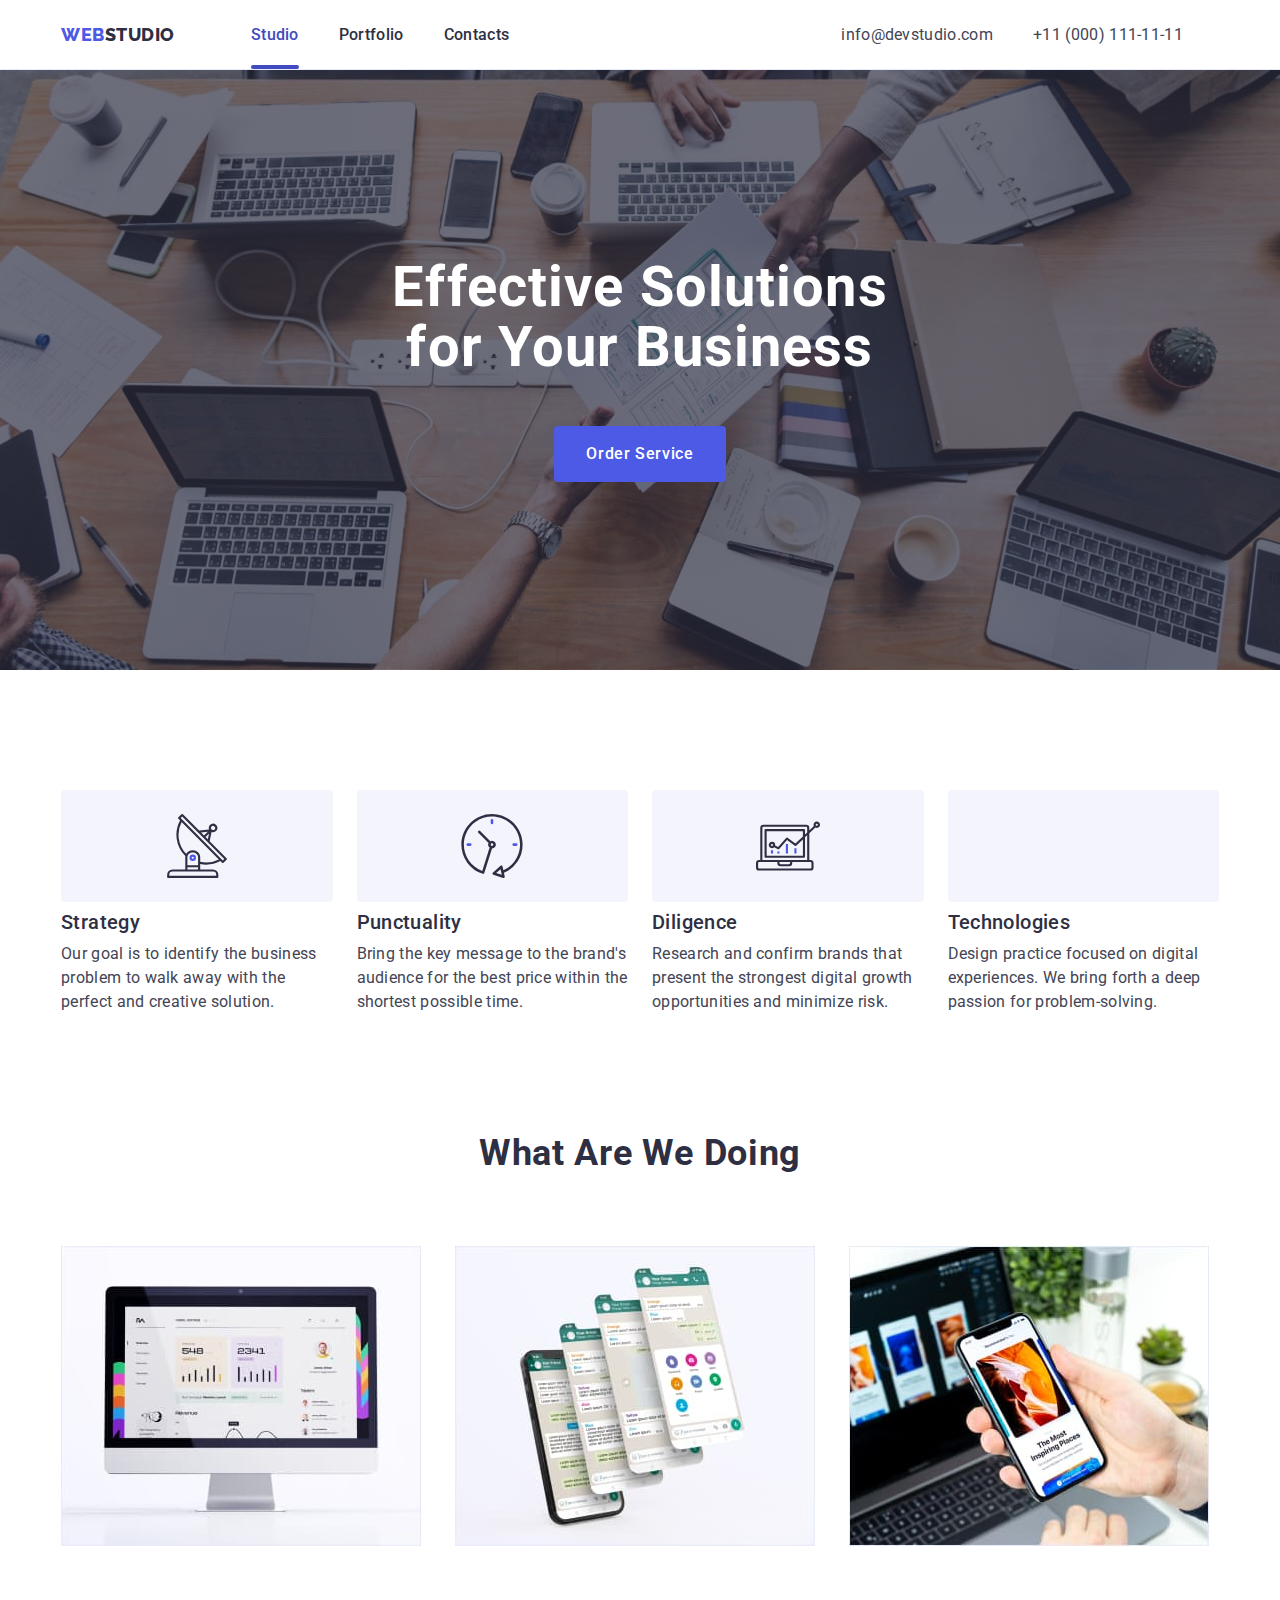
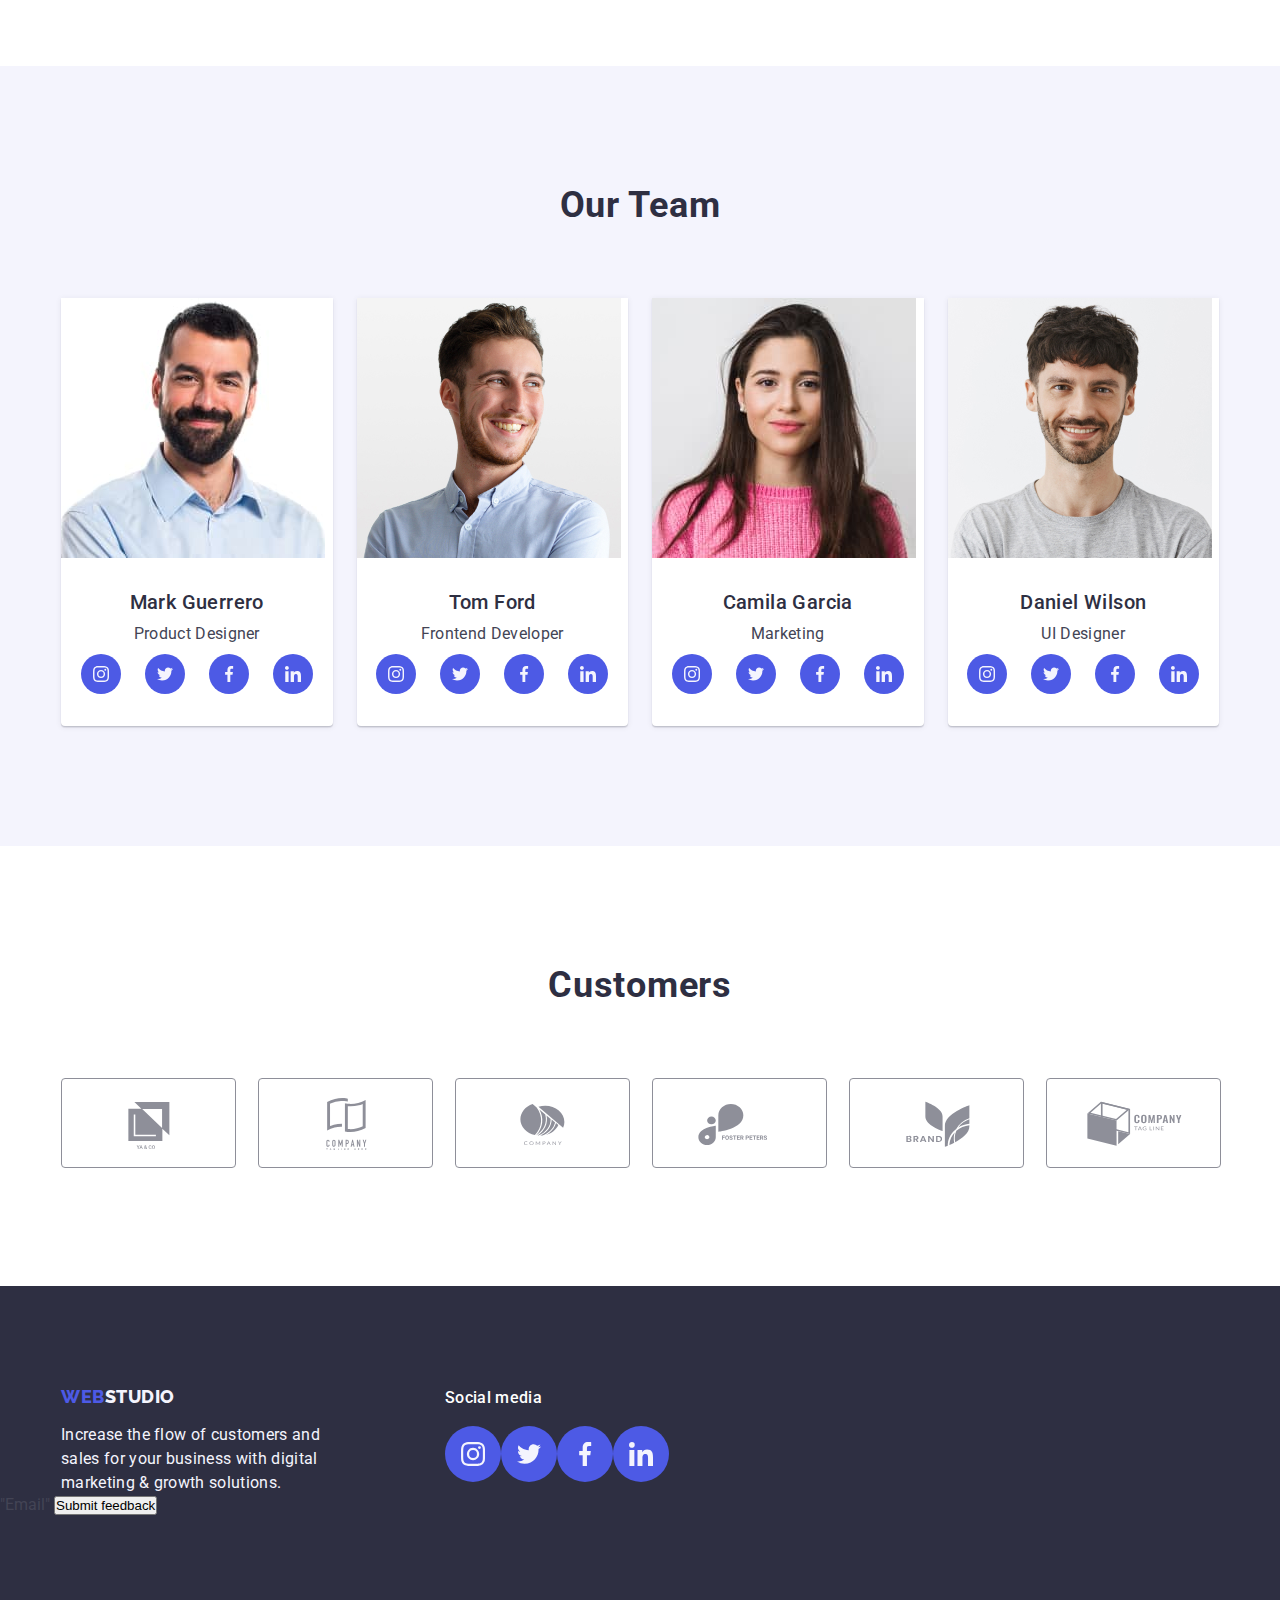
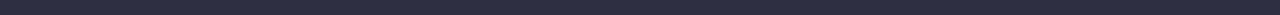
==== index.html @ 941331bc "hw5" ====
<!DOCTYPE html>
<html lang="en">
  <head>
    <meta charset="UTF-8" />
    <meta name="viewport" content="width=device-width, initial-scale=1.0" />
    <title>Document</title>
    <link rel="preconnect" href="https://fonts.googleapis.com" />
    <link rel="preconnect" href="https://fonts.gstatic.com" crossorigin />
    <link
      href="https://fonts.googleapis.com/css2?family=Raleway:wght@900&family=Roboto:wght@400;500;700;900&display=swap"
      rel="stylesheet"
    />
    <link
      rel="stylesheet"
      href="https://cdnjs.cloudflare.com/ajax/libs/modern-normalize/2.0.0/modern-normalize.min.css"
      integrity="sha512-4xo8blKMVCiXpTaLzQSLSw3KFOVPWhm/TRtuPVc4WG6kUgjH6J03IBuG7JZPkcWMxJ5huwaBpOpnwYElP/m6wg=="
      crossorigin="anonymous"
      referrerpolicy="no-referrer"
    />
    <link rel="stylesheet" href="./css/styles.css" />
  </head>

  <body>
    <header class="header">
      <div class="container list">
        <nav class="list">
          <a class="link logo" href="./index.html"
            >Web<span class="logo-text">Studio</span>
          </a>
          <ul class="header-list list">
            <li class="header-item">
              <a class="header-hover header-link link" href="./index.html"
                >Studio</a
              >
            </li>
            <li class="header-item">
              <a class="link header-link" href="./portfolio.html">Portfolio</a>
            </li>
            <li class="header-item">
              <a class="link header-link" href="">Contacts</a>
            </li>
          </ul>
        </nav>
        <address class="contacts">
          <ul class="contacts-list list">
            <li class="contacts-item">
              <a class="link contacts-link" href="mailto:info@devstudio.com"
                >info@devstudio.com</a
              >
            </li>
            <li class="contacts-item">
              <a class="link contacts-link" href="tel:+110001111111"
                >+11 (000) 111-11-11</a
              >
            </li>
          </ul>
        </address>
      </div>
    </header>
    <main>
      <section class="hero">
        <div class="container hero-container">
          <h1 class="hero-text">Effective Solutions for Your Business</h1>
          <button data-modal-open class="hero-btn" type="button">
            Order Service
          </button>
        </div>
      </section>

      <section class="page-info">
        <div class="container">
          <h2 class="page-info-title visually-hidden">test</h2>
          <ul class="page-info-list list">
            <li class="page-info-item">
              <div class="info-svg-container">
                <svg class="team-svg" width="64" height="64">
                  <use href="./images/icons.svg#icon-antenna-1"></use>
                </svg>
              </div>

              <div class="page-info-content">
                <h3 class="page-info-item-title">Strategy</h3>
                <p class="page-info-item-dscr">
                  Our goal is to identify the business problem to walk away with
                  the perfect and creative solution.
                </p>
              </div>
            </li>
            <li class="page-info-item">
              <div class="info-svg-container">
                <svg class="team-svg" width="64" height="64">
                  <use href="./images/icons.svg#icon-clock-1"></use>
                </svg>
              </div>
              <div class="page-info-content">
                <h3 class="page-info-item-title">Punctuality</h3>
                <p class="page-info-item-dscr">
                  Bring the key message to the brand's audience for the best
                  price within the shortest possible time.
                </p>
              </div>
            </li>
            <li class="page-info-item">
              <div class="info-svg-container">
                <svg class="team-svg" width="64" height="64">
                  <use href="./images/icons.svg#icon-diagram-1"></use>
                </svg>
              </div>
              <div class="page-info-content">
                <h3 class="page-info-item-title">Diligence</h3>
                <p class="page-info-item-dscr">
                  Research and confirm brands that present the strongest digital
                  growth opportunities and minimize risk.
                </p>
              </div>
            </li>
            <li class="page-info-item">
              <div class="info-svg-container">
                <svg class="team-svg" width="64" height="64">
                  <use href="./images/icons.svg#icon-astronaut-1"></use>
                </svg>
              </div>
              <div class="page-info-content">
                <h3 class="page-info-item-title">Technologies</h3>
                <p class="page-info-item-dscr">
                  Design practice focused on digital experiences. We bring forth
                  a deep passion for problem-solving.
                </p>
              </div>
            </li>
          </ul>
        </div>
      </section>

      <section class="wwd-info">
        <div class="container">
          <h2 class="wwd-info-title">What are we doing</h2>
          <ul class="wwd-info-list list">
            <li class="wwd-info-item">
              <img src="./images/img1.jpg" width="360" alt="Laptop Desktop" />
            </li>
            <li class="wwd-info-item">
              <img src="./images/img2.jpg" width="360" alt="Whatsapp chat" />
            </li>
            <li class="wwd-info-item">
              <img src="./images/img3.jpg" width="360" alt="Iphone in hand" />
            </li>
          </ul>
        </div>
      </section>

      <section class="our-team">
        <div class="container">
          <h2 class="our-team-title">Our Team</h2>
          <ul class="our-team-list list">
            <li class="our-team-item">
              <img src="./images/img4.jpg" width="264" alt="Man" />
              <div class="container-item-team">
                <h3 class="our-team-item-title">Mark Guerrero</h3>
                <p class="our-team-item-dscr">Product Designer</p>
                <ul class="our-team-svg">
                  <li class="our-team-info-svg">
                    <a class="our-team-link" href="">
                      <svg class="team-svg" width="16" height="16">
                        <use href="./images/icons.svg#icon-instagram-2"></use>
                      </svg>
                    </a>
                  </li>
                  <li class="our-team-info-svg">
                    <a class="our-team-link" href="">
                      <svg class="team-svg" width="16" height="16">
                        <use href="./images/icons.svg#icon-twitter-1"></use>
                      </svg>
                    </a>
                  </li>
                  <li class="our-team-info-svg">
                    <a class="our-team-link" href="">
                      <svg class="team-svg" width="16" height="16">
                        <use href="./images/icons.svg#icon-facebook-1"></use>
                      </svg>
                    </a>
                  </li>
                  <li class="our-team-info-svg">
                    <a class="our-team-link" href="">
                      <svg class="team-svg" width="16" height="16">
                        <use href="./images/icons.svg#icon-linkedin-1"></use>
                      </svg>
                    </a>
                  </li>
                </ul>
              </div>
            </li>
            <li class="our-team-item">
              <img src="./images/img5.jpg" width="264" alt="Man" />
              <div class="container-item-team">
                <h3 class="our-team-item-title">Tom Ford</h3>
                <p class="our-team-item-dscr">Frontend Developer</p>
                <ul class="our-team-svg">
                  <li class="our-team-info-svg">
                    <a class="our-team-link" href="">
                      <svg class="team-svg" width="16" height="16">
                        <use href="./images/icons.svg#icon-instagram-2"></use>
                      </svg>
                    </a>
                  </li>
                  <li class="our-team-info-svg">
                    <a class="our-team-link" href="">
                      <svg class="team-svg" width="16" height="16">
                        <use href="./images/icons.svg#icon-twitter-1"></use>
                      </svg>
                    </a>
                  </li>
                  <li class="our-team-info-svg">
                    <a class="our-team-link" href="">
                      <svg class="team-svg" width="16" height="16">
                        <use href="./images/icons.svg#icon-facebook-1"></use>
                      </svg>
                    </a>
                  </li>
                  <li class="our-team-info-svg">
                    <a class="our-team-link" href="">
                      <svg class="team-svg" width="16" height="16">
                        <use href="./images/icons.svg#icon-linkedin-1"></use>
                      </svg>
                    </a>
                  </li>
                </ul>
              </div>
            </li>
            <li class="our-team-item">
              <img src="./images/img6.jpg" width="264" alt="Woman" />
              <div class="container-item-team">
                <h3 class="our-team-item-title">Camila Garcia</h3>
                <p class="our-team-item-dscr">Marketing</p>
                <ul class="our-team-svg">
                  <li class="our-team-info-svg">
                    <a class="our-team-link" href="">
                      <svg class="team-svg" width="16" height="16">
                        <use href="./images/icons.svg#icon-instagram-2"></use>
                      </svg>
                    </a>
                  </li>
                  <li class="our-team-info-svg">
                    <a class="our-team-link" href="">
                      <svg class="team-svg" width="16" height="16">
                        <use href="./images/icons.svg#icon-twitter-1"></use>
                      </svg>
                    </a>
                  </li>
                  <li class="our-team-info-svg">
                    <a class="our-team-link" href="">
                      <svg class="team-svg" width="16" height="16">
                        <use href="./images/icons.svg#icon-facebook-1"></use>
                      </svg>
                    </a>
                  </li>
                  <li class="our-team-info-svg">
                    <a class="our-team-link" href="">
                      <svg class="team-svg" width="16" height="16">
                        <use href="./images/icons.svg#icon-linkedin-1"></use>
                      </svg>
                    </a>
                  </li>
                </ul>
              </div>
            </li>
            <li class="our-team-item">
              <img src="./images/img7.jpg" width="264" alt="Man" />
              <div class="container-item-team">
                <h3 class="our-team-item-title">Daniel Wilson</h3>
                <p class="our-team-item-dscr">UI Designer</p>
                <ul class="our-team-svg">
                  <li class="our-team-info-svg">
                    <a class="our-team-link" href="">
                      <svg class="team-svg" width="16" height="16">
                        <use href="./images/icons.svg#icon-instagram-2"></use>
                      </svg>
                    </a>
                  </li>
                  <li class="our-team-info-svg">
                    <a class="our-team-link" href="">
                      <svg class="team-svg" width="16" height="16">
                        <use href="./images/icons.svg#icon-twitter-1"></use>
                      </svg>
                    </a>
                  </li>
                  <li class="our-team-info-svg">
                    <a class="our-team-link" href="">
                      <svg class="team-svg" width="16" height="16">
                        <use href="./images/icons.svg#icon-facebook-1"></use>
                      </svg>
                    </a>
                  </li>
                  <li class="our-team-info-svg">
                    <a class="our-team-link" href="">
                      <svg class="team-svg" width="16" height="16">
                        <use href="./images/icons.svg#icon-linkedin-1"></use>
                      </svg>
                    </a>
                  </li>
                </ul>
              </div>
            </li>
          </ul>
        </div>
      </section>

      <section class="customers-info">
        <div class="container">
          <h2 class="customers-title">Customers</h2>
          <ul class="customers-list list">
            <li class="customers-item">
              <a href="" class="customers-link">
                <svg class="customers-svg" width="104" height="56">
                  <use href="./images/icons.svg#icon-Logo"></use>
                </svg>
              </a>
            </li>
            <li class="customers-item">
              <a href="" class="customers-link">
                <svg class="customers-svg" width="104" height="56">
                  <use href="./images/icons.svg#icon-Logo-1"></use>
                </svg>
              </a>
            </li>
            <li class="customers-item">
              <a href="" class="customers-link">
                <svg class="customers-svg" width="104" height="56">
                  <use href="./images/icons.svg#icon-Logo-2"></use>
                </svg>
              </a>
            </li>
            <li class="customers-item">
              <a href="" class="customers-link">
                <svg class="customers-svg" width="104" height="56">
                  <use href="./images/icons.svg#icon-Logo-3"></use>
                </svg>
              </a>
            </li>
            <li class="customers-item">
              <a href="" class="customers-link">
                <svg class="customers-svg" width="104" height="56">
                  <use href="./images/icons.svg#icon-Logo-4"></use>
                </svg>
              </a>
            </li>
            <li class="customers-item">
              <a href="" class="customers-link">
                <svg class="customers-svg" width="104" height="56">
                  <use href="./images/icons.svg#icon-Logo-5"></use>
                </svg>
              </a>
            </li>
          </ul>
        </div>
      </section>
    </main>

    <footer class="footer">
      <div class="container footer-container">
        <div class="footer-section-one">
          <a class="link logo footer-logo" href="./index.html"
            >Web<span class="footer-logo-text">Studio</span>
          </a>
          <p class="footer-text">
            Increase the flow of customers and sales for your business with
            digital marketing & growth solutions.
          </p>
        </div>
        <div class="footer-section-two">
          <p class="footer-section-two-title">Social media</p>
          <ul class="footer-section-two-list list">
            <li class="footer-section-two-item">
              <a href="" class="footer-section-two-link">
                <svg class="footer-section-two-icon" width="24" height="24">
                  <use href="./images/icons.svg#icon-instagram-2"></use>
                </svg>
              </a>
            </li>
            <li class="footer-section-two-item">
              <a href="" class="footer-section-two-link">
                <svg class="footer-section-two-icon" width="24" height="24">
                  <use href="./images/icons.svg#icon-twitter-1"></use>
                </svg>
              </a>
            </li>
            <li class="footer-section-two-item">
              <a href="" class="footer-section-two-link">
                <svg class="footer-section-two-icon" width="24" height="24">
                  <use href="./images/icons.svg#icon-facebook-1"></use>
                </svg>
              </a>
            </li>
            <li class="footer-section-two-item">
              <a href="" class="footer-section-two-link">
                <svg class="footer-section-two-icon" width="24" height="24">
                  <use href="./images/icons.svg#icon-linkedin-1"></use>
                </svg>
              </a>
            </li>
          </ul>
        </div>
      </div>

      <form name="feedback_form" autocomplete="off" novalidate>
        "Email"
        <button type="submit">Submit feedback</button>
      </form>

    </footer>

    <div class="backdrop is-hidden" data-modal>
      <div class="modal">
        <button type="button" class="modal-btn" data-modal-close>
          <svg class="modal-svg" width="8" height="8">
            <use href="./images/icons.svg#icon-close-black-18dp-2-1"></use>
          </svg>
        </button>
      </div>
    </div>

    <script src="./js/modal.js"></script>
  </body>
</html>
---- css/styles.css ----
* {
  margin: 0;
  padding: 0;
}

img {
  display: block;
}

body {
  font-family: "Roboto", sans-serif;
  font-size: 16px;
  color: #434455;
  background-color: var(--WHITE);
}

:root {
  --iris: #4d5ae5;
  --NAVY-BLUE: #2e2f42;
  --WHITE: #fff;
  --SLATE: #434455;
  --CLOUD: #f4f4fd;
  --hover-link: #404bbf;
  --CORNFLOWER: #e7e9fc;
  --NAVY-BLUE-modal: rgba(46, 47, 66, 0.4);
  --GREEN: #31d0aa;
  --LIGHT-SLATE: #8e8f99;
}

.link {
  text-decoration: none;
  padding: 24px 0;
}

.list {
  list-style: none;
  display: flex;
  align-items: center;
}

.is-hidden {
  opacity: 0;
  visibility: hidden;
  pointer-events: none;
}

.modal {
  width: 408px;
  min-height: 584px;
  flex-shrink: 0;
  border-radius: 4px;
  background: var(--DAIRY, #fcfcfc);
  box-shadow: 0px 2px 1px 0px rgba(0, 0, 0, 0.2),
    0px 1px 3px 0px rgba(0, 0, 0, 0.12), 0px 1px 1px 0px rgba(0, 0, 0, 0.14);
  transition: transform 250ms cubic-bezier(0.4, 0, 0.2, 1);
}

.modal-svg {
  transition: fill 250ms cubic-bezier(0.4, 0, 0.2, 1);
}


.backdrop {
  position: fixed;
  top: 0;
  left: 0;
  width: 100%;
  height: 100%;
  background-color: var(--NAVY-BLUE-modal);
  transition: opacity 250ms cubic-bezier(0.4, 0, 0.2, 1),
    visibility 250ms cubic-bezier(0.4, 0, 0.2, 1);
}

.modal {
  position: absolute;
  top: 50%;
  left: 50%;
  transform: translate(-50%, -50%);
}

.modal-btn {
  position: absolute;
  right: 24px;
  top: 24px;
  padding: 0;
  border-radius: 50%;
  width: 24px;
  height: 24px;
  background-color: var(--CORNFLOWER);
  border: 1px solid rgba(0, 0, 0, 0.1);
  display: flex;
  align-items: center;
  justify-content: center;
  cursor: pointer;
  transition: background-color 250ms cubic-bezier(0.4, 0, 0.2, 1),
    border 250ms cubic-bezier(0.4, 0, 0.2, 1);
}

.modal-btn:hover,
.modal-btn:focus {
  background-color: var(--hover-link);
  border: none;
  fill: var(--WHITE);
}

/*HEADER*/
.header {
  background-color: white;
  text-align: center;
  box-shadow: 0px 2px 1px rgba(46, 47, 66, 0.08),
    0px 1px 1px rgba(46, 47, 66, 0.16), 0px 1px 6px rgba(46, 47, 66, 0.08);
  border-bottom: 1px solid var(--CORNFLOWER);
}

.header-hover::after {
  content: "";
  height: 4px;
  width: 100%;
  background-color: var(--hover-link);
  border-radius: 2px;
  display: flex;
  position: absolute;
  bottom: -1px;
  left: 0;
}

.container {
  width: 100%;
  max-width: 1158px;
  margin: 0 auto;
  padding: 0 15px;
}

.logo {
  color: var(--iris);
  font-family: Raleway;
  font-size: 18px;
  font-style: normal;
  font-weight: 800;
  line-height: 1.17;
  letter-spacing: 0.54px;
  text-transform: uppercase;
  font-family: "Raleway", sans-serif;
  margin-right: 76px;
  padding: 24px 0;
}

.logo-text {
  color: var(--NAVY-BLUE);
}

.header-list {
  gap: 40px;
  margin-right: 332px;
}

.header-link:hover,
.header-link:focus {
  color: var(--hover-link);
}

.header-link {
  color: var(--NAVY-BLUE);
  font-family: Roboto;
  font-size: 16px;
  font-style: normal;
  font-weight: 500;
  line-height: 24px;
  letter-spacing: 0.32px;
  position: relative;
  transition: color 250ms cubic-bezier(0.4, 0, 0.2, 1);
}

.header-hover {
  color: var(--hover-link);
}

.contacts {
  font-style: normal;
}

.contacts-link:hover,
.contacts-link:focus {
  color: var(--hover-link);
}

.contacts-link {
  color: var(--SLATE);
  font-family: Roboto;
  font-size: 16px;
  font-style: normal;
  font-weight: 400;
  line-height: 24px;
  letter-spacing: 0.32px;
  transition: color 250ms cubic-bezier(0.4, 0, 0.2, 1);
}

.contacts-list {
  gap: 40px;
}

/*SECTION 1*/

.hero {
  background-color: var(--NAVY-BLUE);
  padding: 188px 0;
  background-image: linear-gradient(
      rgba(46, 47, 66, 0.7),
      rgba(46, 47, 66, 0.7)
    ),
    url(../images/hero-office.jpg);
  background-repeat: no-repeat;
  background-size: cover;
  background-position: center;
  max-width: 1440px;
  margin: 0 auto;
}

.hero-container {
  display: flex;
  flex-direction: column;
  align-items: center;
}

.hero-text {
  color: var(--WHITE);
  text-align: center;
  font-family: Roboto;
  font-size: 56px;
  font-style: normal;
  font-weight: 700;
  line-height: 1.07;
  letter-spacing: 1.12px;
  max-width: 496px;
  margin-bottom: 48px;
}

.hero-btn {
  color: var(--WHITE);
  font-family: "Roboto", sans-serif;
  font-size: 16px;
  font-style: normal;
  font-weight: 500;
  line-height: 24px;
  letter-spacing: 0.64px;
  background-color: var(--iris);
  cursor: pointer;
  padding: 16px 32px;
  border-radius: 4px;
  border: none;
  min-width: 169px;
  transition: background-color 250ms cubic-bezier(0.4, 0, 0.2, 1);
}

.hero-btn:hover,
.hero-btn:focus {
  background-color: var(--hover-link);
}

/*Section 2*/

.info-svg-container {
  background-color: var(--CLOUD);
  padding: 24px 100px;
  display: flex;
  align-items: center;
  justify-content: center;
  margin-bottom: 8px;
  border-radius: 4px;
}

.page-info-list {
  gap: 24px;
}

.page-info {
  background-color: var(--WHITE);
  padding: 120px 0px;
}

.page-info-title {
  margin-bottom: 8px;
}

.visually-hidden {
  position: absolute;
  width: 1px;
  height: 1px;
  margin: -1px;
  border: 0;
  padding: 0;
  white-space: nowrap;
  clip-path: inset(100%);
  clip: rect(0 0 0 0);
  overflow: hidden;
}

.page-info-item {
  width: calc((100% - 72px) / 4);
}

.page-info-item-title {
  color: var(--NAVY-BLUE);
  font-family: Roboto;
  font-size: 20px;
  font-style: normal;
  font-weight: 500;
  line-height: 24px;
  letter-spacing: 0.4px;
  margin-bottom: 8px;
}

.page-info-item-dscr {
  color: var(--SLATE);
  font-family: Roboto;
  font-size: 16px;
  font-style: normal;
  font-weight: 400;
  line-height: 24px;
  letter-spacing: 0.32px;
}

/*Section 3*/

.wwd-info {
  background-color: var(--WHITE);
  padding-bottom: 120px;
}

.wwd-info-title {
  color: var(--NAVY-BLUE);
  text-align: center;
  font-family: Roboto;
  font-size: 36px;
  font-style: normal;
  font-weight: 700;
  line-height: 1.11;
  letter-spacing: 0.72px;
  text-transform: capitalize;
  margin-bottom: 72px;
}

.wwd-info-list {
  background-color: var(--WHITE);
  gap: 24px;
}

.wwd-info-item {
  width: calc((100% - 48px) / 3);
}
/*Section 4*/

.our-team-link {
  background-color: var(--iris);
  height: 40px;
  width: 40px;
  border-radius: 50%;
  display: flex;
  justify-content: center;
  align-items: center;
  transition: background-color 250ms cubic-bezier(0.4, 0, 0.2, 1);
}

.our-team-link:hover,
.our-team-link:focus {
  background-color: var(--hover-link);
}

.team-svg {
  fill: var(--CLOUD);
}

.our-team-svg {
  display: flex;
  height: auto;
  flex-direction: row;
  justify-content: center;
  align-items: center;
  gap: 24px;
  list-style: none;
  margin-top: 8px;
}

.our-team {
  background-color: var(--CLOUD);
  padding: 120px 0;
}

.our-team-title {
  color: var(--NAVY-BLUE);
  text-align: center;
  font-family: Roboto;
  font-size: 36px;
  font-style: normal;
  font-weight: 700;
  line-height: 1.11;
  letter-spacing: 0.02em;
  text-transform: capitalize;
  margin-bottom: 72px;
}

.our-team-list {
  gap: 24px;
}

.our-team-item {
  background-color: var(--WHITE);
  width: calc((100% - 24px * 3) / 4);
  border-radius: 0px 0px 4px 4px;
  box-shadow: 0px 2px 1px 0px rgba(46, 47, 66, 0.08),
    0px 1px 1px 0px rgba(46, 47, 66, 0.16),
    0px 1px 6px 0px rgba(46, 47, 66, 0.08);
}

.our-team-item-title {
  color: var(--NAVY-BLUE);
  text-align: center;
  font-family: Roboto;
  font-size: 20px;
  font-style: normal;
  font-weight: 500;
  line-height: 24px;
  letter-spacing: 0.4px;
  margin-bottom: 8px;
}

.our-team-item-dscr {
  color: var(--SLATE, #434455);
  text-align: center;
  font-family: Roboto;
  font-size: 16px;
  font-style: normal;
  font-weight: 400;
  line-height: 24px;
  letter-spacing: 0.32px;
}

/*SECTION 5*/

.customers-info {
  padding: 120px 0;
}

.customers-title {
  color: var(--NAVY-BLUE);
  text-align: center;
  font-size: 36px;
  font-weight: 700;
  letter-spacing: 0.72px;
  text-transform: capitalize;
  margin-bottom: 72px;
  line-height: 1.11;
}

.customers-list {
  gap: 24px;
}

.customers-item {
  height: 88px;
  width: calc((100% - 5 * 24px) / 6);
}

.customers-link {
  width: 100%;
  height: 100%;
  border: 1px solid var(--LIGHT-SLATE);
  border-radius: 4px;
  display: flex;
  align-items: center;
  justify-content: center;
  color: var(--LIGHT-SLATE);
  transition: border-color 250ms cubic-bezier(0.4, 0, 0.2, 1),
    color 250ms cubic-bezier(0.4, 0, 0.2, 1);
}

.customers-svg {
  margin: 16px 32px;
  display: block;
  fill: currentColor;
}

.customers-link:hover,
.customers-link:focus {
  border-color: var(--hover-link);
  color: var(--hover-link);
}

/*FOOTER*/


.footer-container {
  display: flex;
  align-items: baseline;
}

.footer-section-one {
  margin-right: 120px;
}

.footer {
  background-color: var(--NAVY-BLUE);
  padding: 100px 0;
}

.footer-logo {
  margin-bottom: 16px;
  display: inline-block;
  padding: 0;
}

.footer-logo-text {
  color: var(--CLOUD);
}

.footer-text {
  color: var(--CLOUD, #f4f4fd);
  font-family: Roboto;
  font-size: 16px;
  font-style: normal;
  font-weight: 400;
  line-height: 24px;
  letter-spacing: 0.32px;
  width: 264px;
}

.footer-section-two-title {
  color: var(--WHITE);
  font-size: 16px;
  font-weight: 500;
  line-height: 24px;
  letter-spacing: 0.32px;
  margin-bottom: 16px;
}

.footer-section-two-list {
  gap: 16px;
}

.footer-section-two-item {
  width: 40px;
  height: 40px;
}

.footer-section-two-link {
  border-radius: 50%;
  display: flex;
  align-items: center;
  justify-content: center;
  padding: 8px;
  background-color: var(--iris);
  width: 100%;
  height: 100%;
  cursor: pointer;
  transition: background-color 250ms cubic-bezier(0.4, 0, 0.2, 1);
}

.footer-section-two-link:hover,
.footer-section-two-link:focus {
  background-color: var(--GREEN);
}

.footer-section-two-icon {
  fill: var(--CLOUD);
}

/*MAIN PORTFOLIO*/
.filters-btn {
  font-family: "Roboto", sans-serif;
  font-weight: 500;
  font-size: 16px;
  line-height: 1.5;
  letter-spacing: 0.04em;
  color: var(--iris);
  background-color: var(--CLOUD);
  cursor: pointer;
  padding: 12px 24px;
  border-radius: 4px;
  border: 1px solid var(--CORNFLOWER, #e7e9fc);
  background: var(--CLOUD, #f4f4fd);
  align-items: center;
  transition: color 250ms cubic-bezier(0.4, 0, 0.2, 1),
    background-color 250ms cubic-bezier(0.4, 0, 0.2, 1),
    border-color 250ms cubic-bezier(0.4, 0, 0.2, 1),
    box-shadow 250ms cubic-bezier(0.4, 0, 0.2, 1);
}

.filters-btn:hover,
.filters-btn:focus {
  box-shadow: 0px 3px 1px rgba(0, 0, 0, 0.1), 0px 2px 1px rgba(0, 0, 0, 0.08),
    0px 2px 2px rgba(0, 0, 0, 0.12);
  color: var(--WHITE);
  background-color: var(--hover-link);
  border: 1px solid transparent;
}

.filters-list {
  border-radius: 4px;
  background: var(--OCEAN);
  align-items: center;
  justify-content: center;

  gap: 24px;
  margin-bottom: 72px;
}

/*MAIN CARDS*/

.cards-link {
  display: block;
  transition: box-shadow 250ms cubic-bezier(0.4, 0, 0.2, 1);
}

.cards-link:hover,
.cards-link:focus {
  box-shadow: 0px 1px 6px rgba(46, 47, 66, 0.08),
    0px 1px 1px rgba(46, 47, 66, 0.16), 0px 2px 1px rgba(46, 47, 66, 0.08);
}

.cards-title {
  font-weight: 500;
  font-size: 20px;
  line-height: 1.2;
  letter-spacing: 0.02em;
  color: var(--NAVY-BLUE);
  margin-bottom: 8px;
}

.cards-text {
  line-height: 1.5;
  letter-spacing: 0.02em;
  color: var(--SLATE);
}

.cards-list {
  gap: 48px 24px;
  flex-wrap: wrap;
  margin-bottom: 120px;
}

.cards-item {
  width: calc((100% - 24px * 2) / 3);
}

.container-item {
  padding: 32px 16px;
  border: 1px solid var(--CORNFLOWER);
  border-top: none;
}

.container-item-team {
  padding: 32px 0;
}

.cards-folder {
  position: relative;
  overflow: hidden;
}

.cards-folder-text {
  position: absolute;
  transform: translateY(100%);
  padding: 40px 32px;
  top: 0;
  background-color: var(--iris);
  color: var(--CLOUD);
  width: 100%;
  height: 100%;
  transition: transform 250ms cubic-bezier(0.4, 0, 0.2, 1);
  line-height: 1.5;
  letter-spacing: 0.02em;
}

.cards-link:hover .cards-folder-text,
.cards-link:focus .cards-folder-text {
  transform: translateY(0%);
}

/*PORTFOLIO SECTION*/

.mainsec {
  padding-top: 96px;
  padding-bottom: 120px;
}
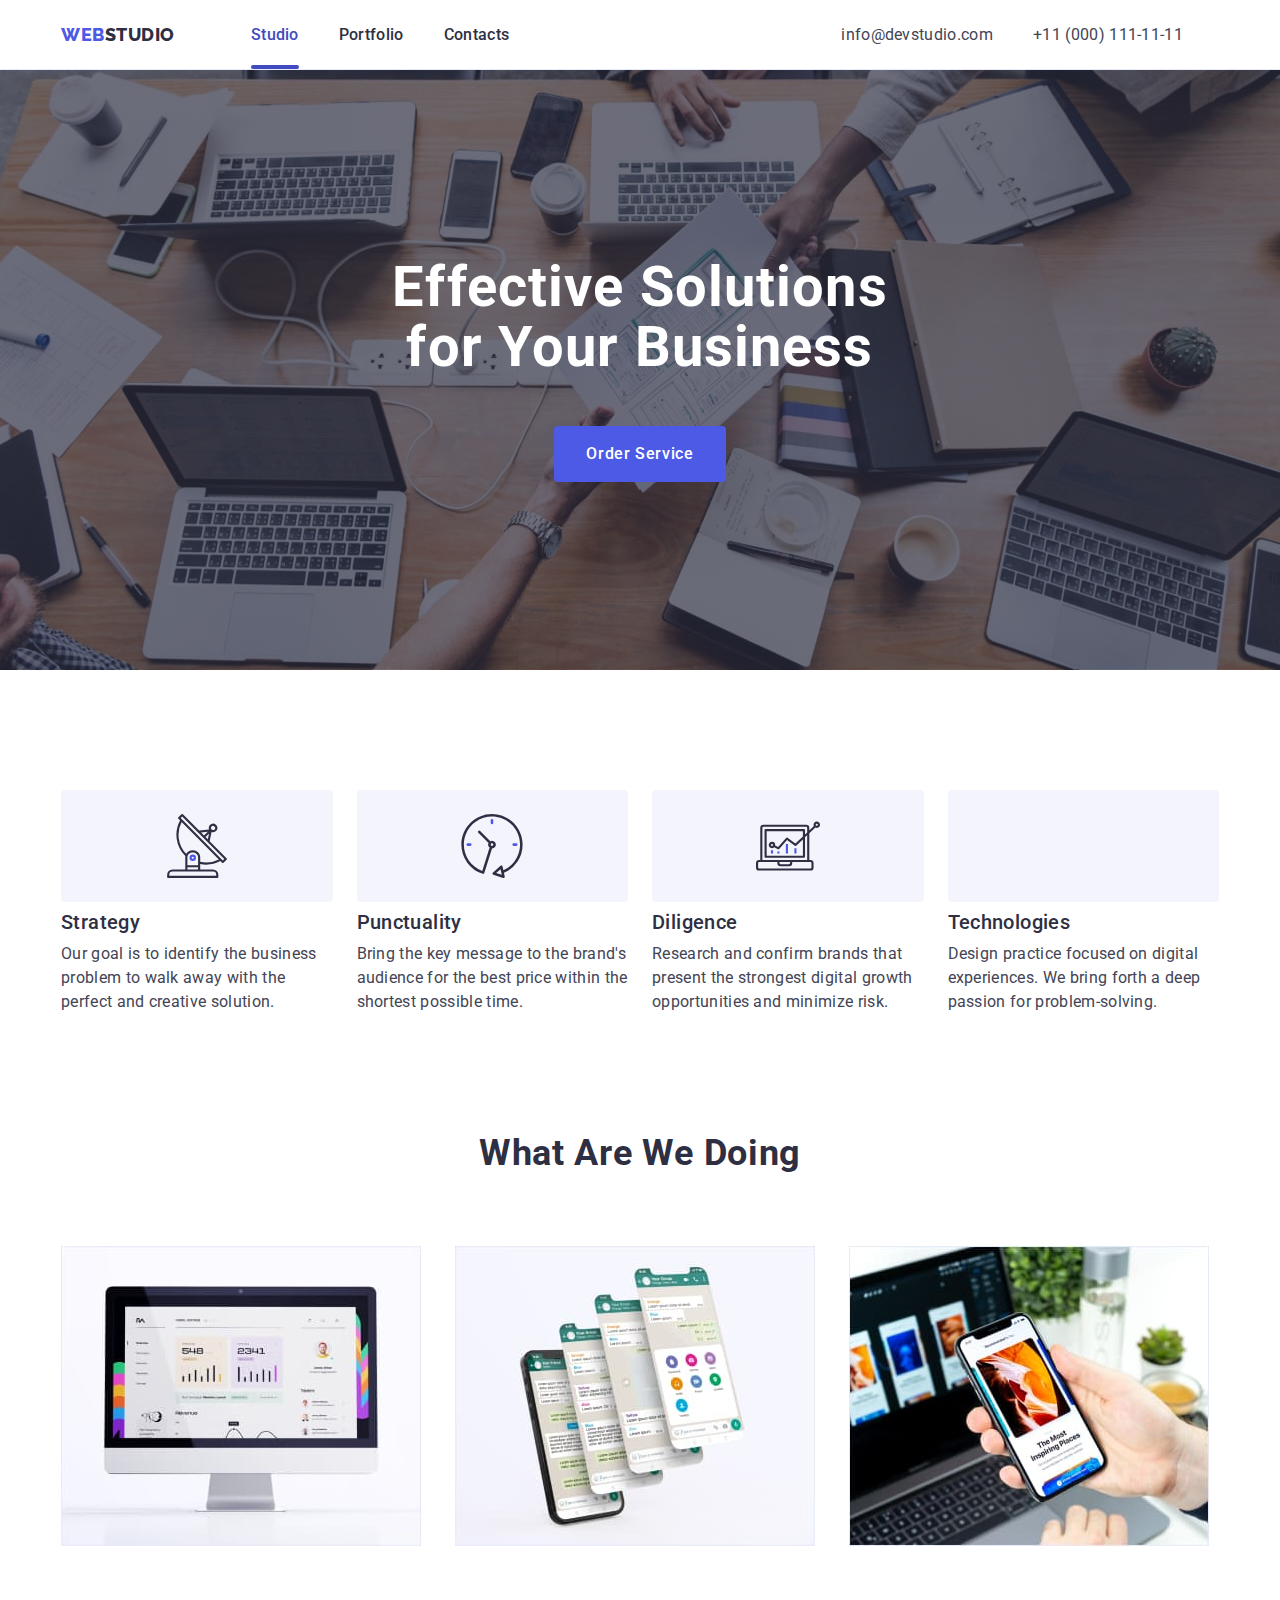
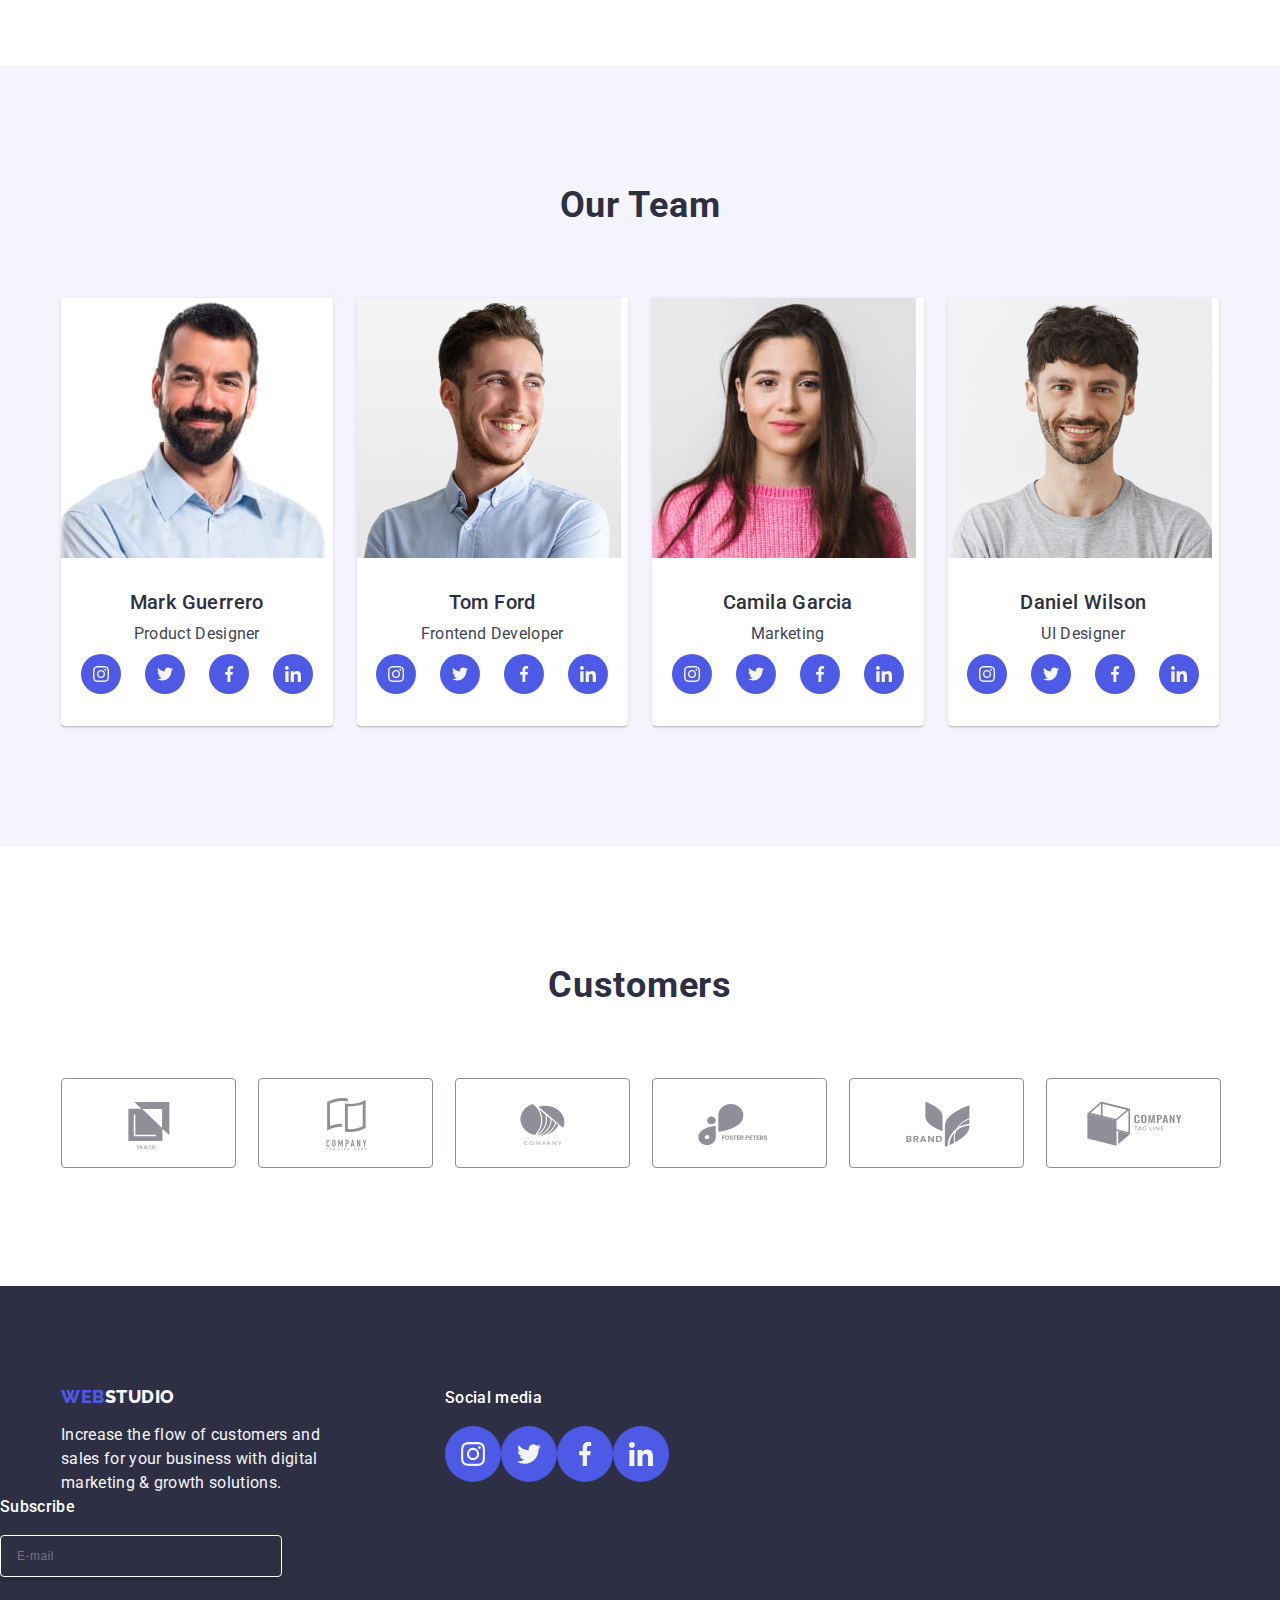
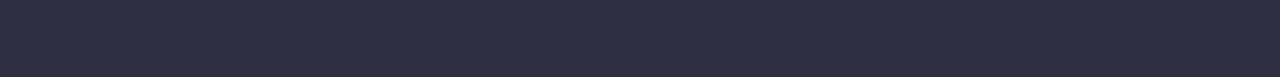
==== commit be266b80: "hw5 2" ====
--- a/index.html
+++ b/index.html
@@ -402,10 +402,16 @@
         </div>
       </div>
 
-      <form name="feedback_form" autocomplete="off" novalidate>
-        "Email"
-        <button type="submit">Submit feedback</button>
+   <div class="container-send-mail">
+    <div class="container-form">
+      <p class="form-p">Subscribe</p>
+      <form class="form-email">
+        <label class ="form-email-label">
+          <input class="form-email-label-input" name="input" type="E-mail" placeholder="E-mail"> 
+        </label>
       </form>
+    </div>
+   </div>
 
     </footer>
 
--- a/css/styles.css
+++ b/css/styles.css
@@ -488,6 +488,35 @@
 
 /*FOOTER*/
 
+.form-p{
+  margin-bottom: 16px;
+  font-weight: 500;
+  font-size: 16px;
+  line-height: 1.5;
+  letter-spacing: 0.02em;
+  color: #ffffff;
+}
+
+.form-email{
+  display: flex;
+  gap: 24px;
+
+}
+
+.form-email-label-input{
+  width: 264px;
+  height: 40px;
+  border: 1px solid #ffffff;
+  background-color: transparent;
+  font-size: 12px;
+  line-height: 1.5;
+  letter-spacing: 0.04em;
+  padding-left: 16px;
+  box-shadow: 0px 4px 4px 0px rgba(0, 0, 0, 0.15);
+  border-radius: 4px;
+  color: #ffffff; 
+  
+}
 
 .footer-container {
   display: flex;
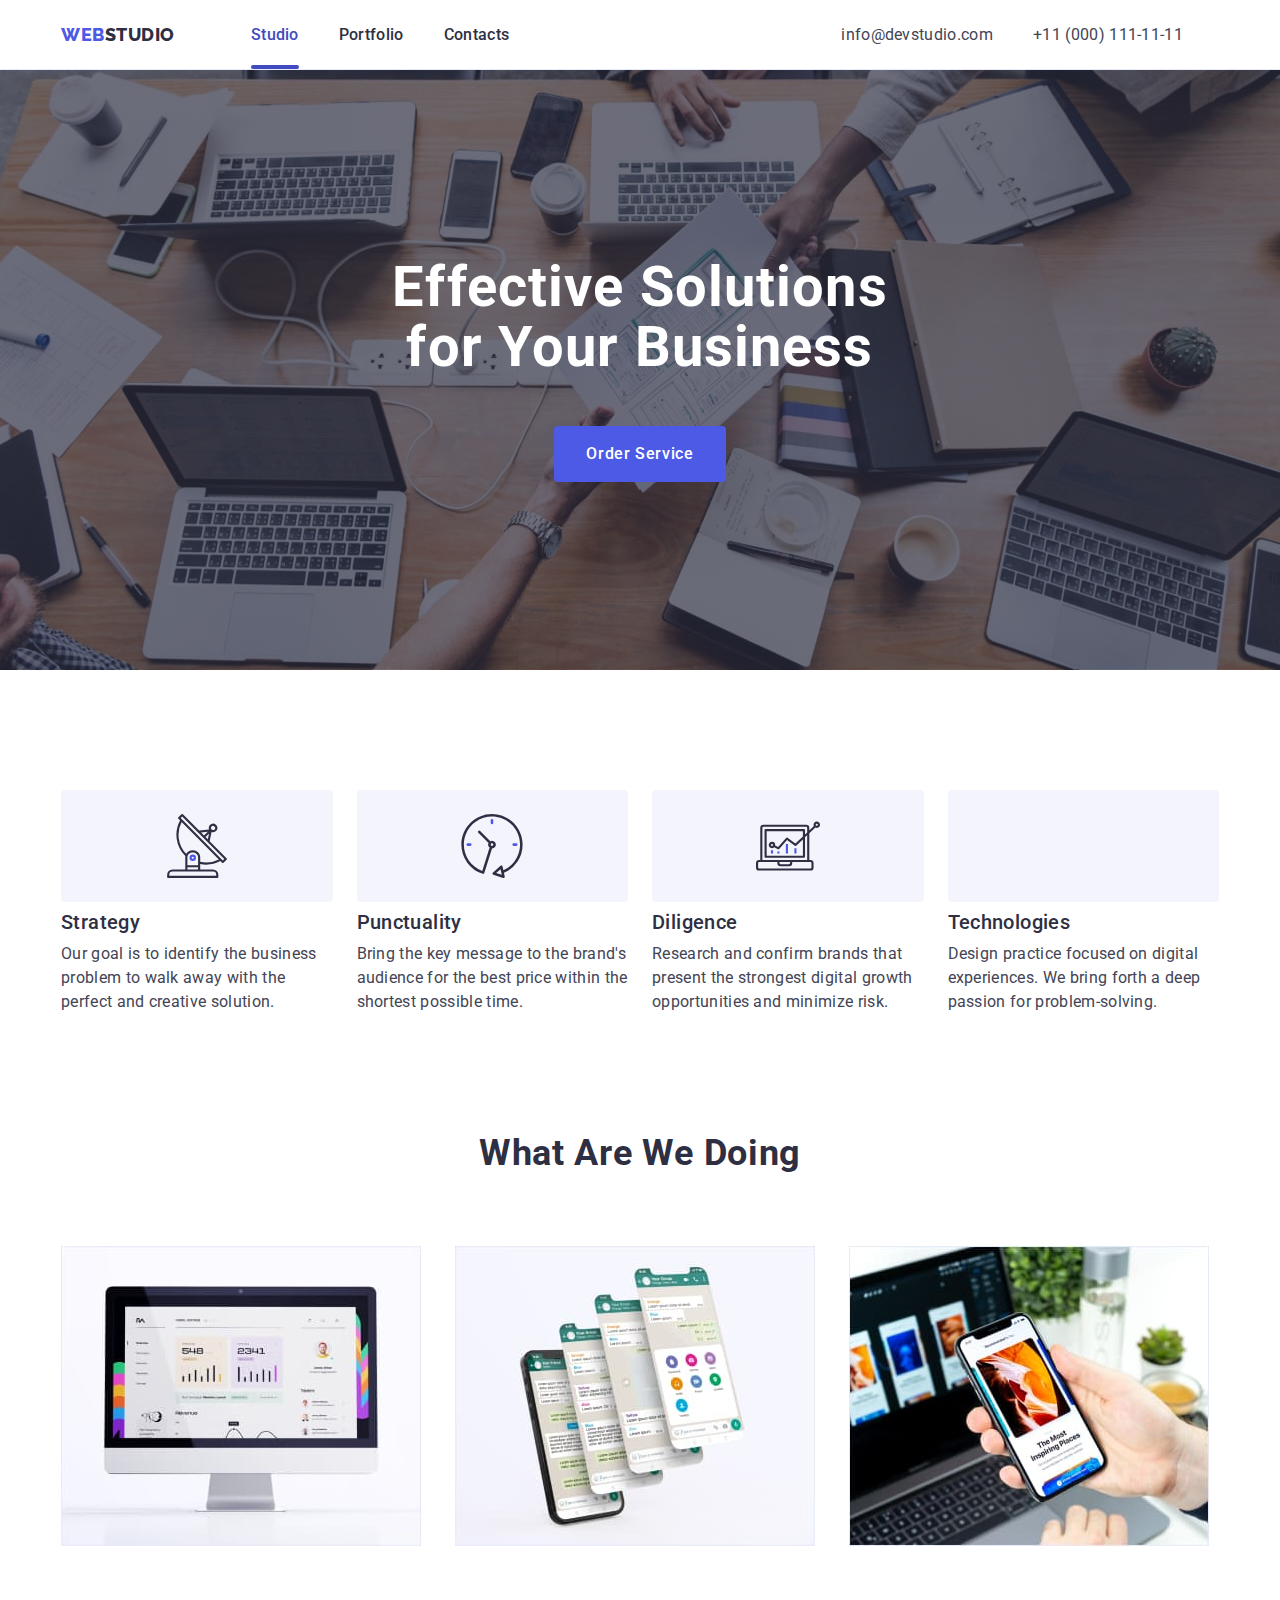
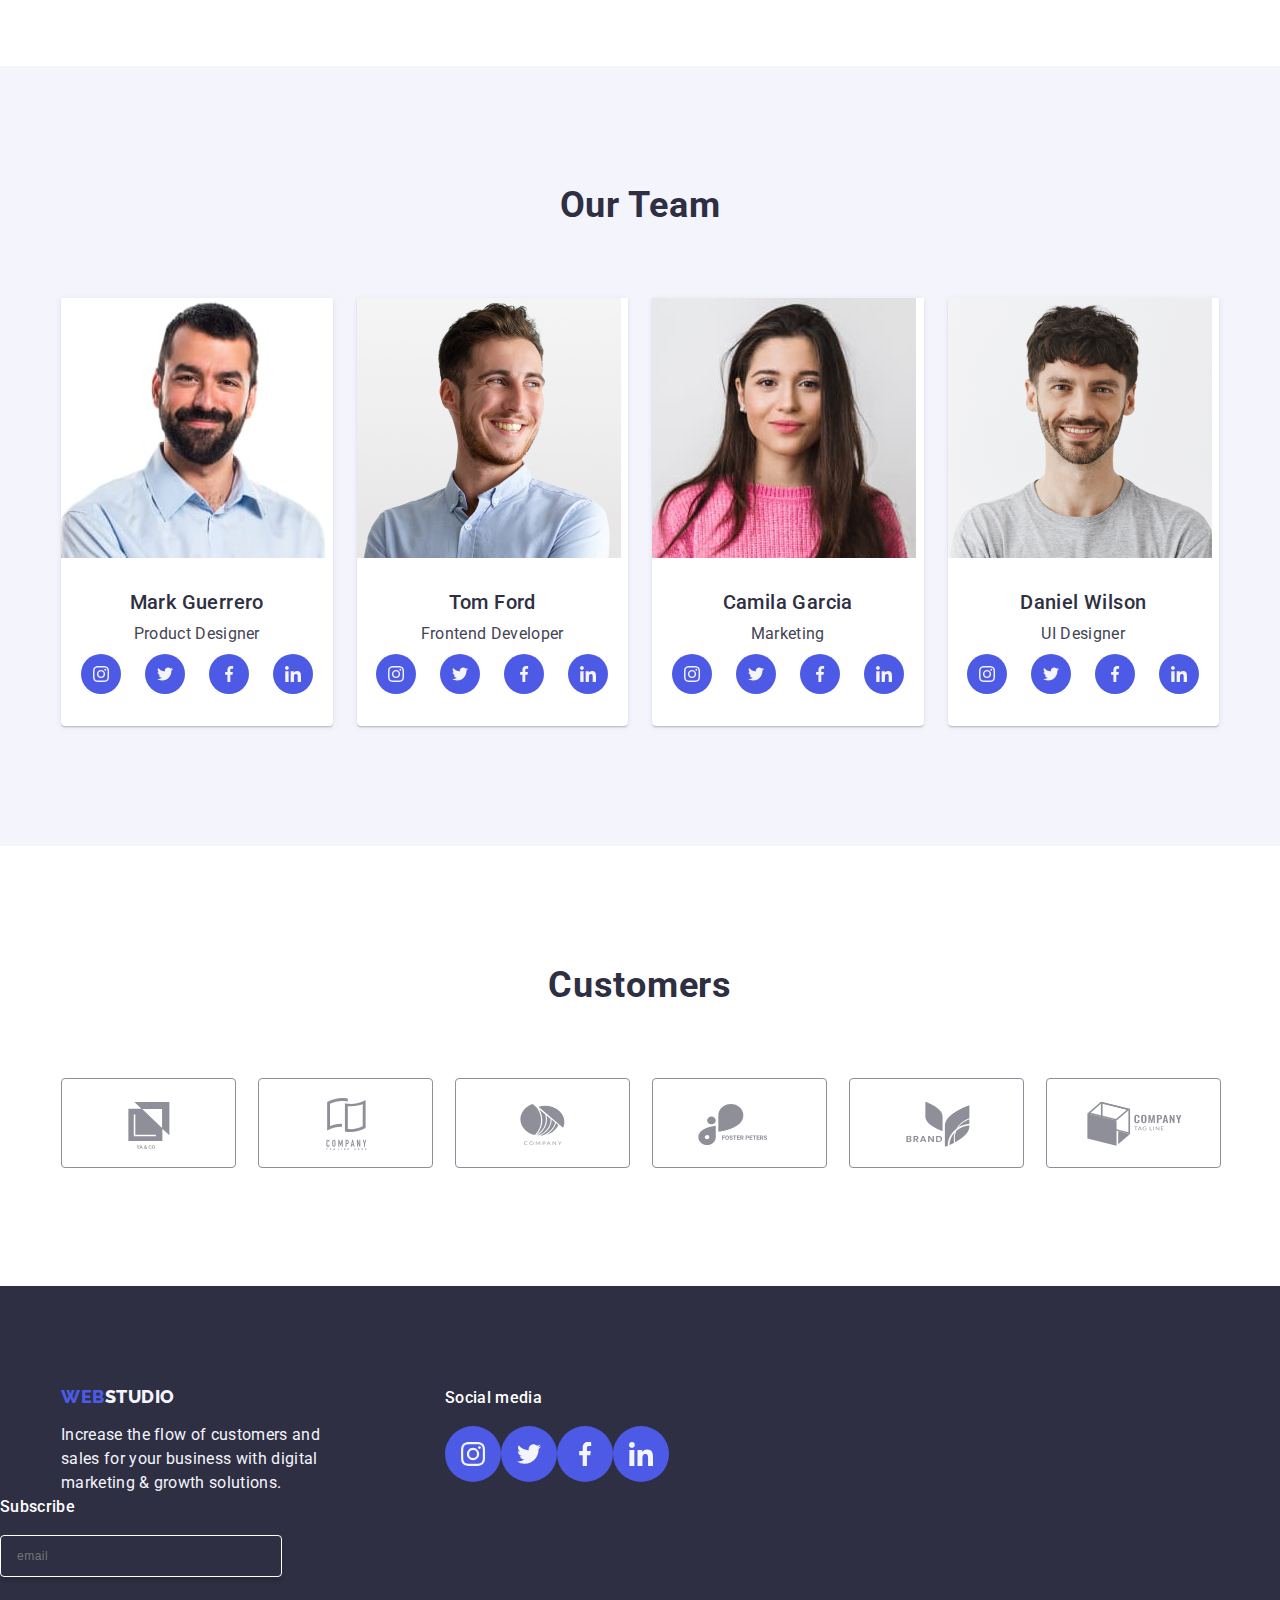
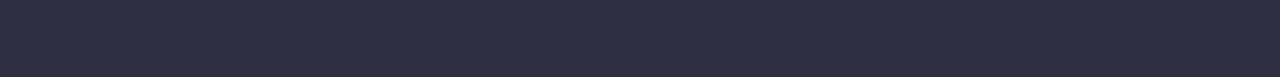
==== commit 64e89008: "Update index.html" ====
--- a/index.html
+++ b/index.html
@@ -407,7 +407,7 @@
       <p class="form-p">Subscribe</p>
       <form class="form-email">
         <label class ="form-email-label">
-          <input class="form-email-label-input" name="input" type="E-mail" placeholder="E-mail"> 
+          <input class="form-email-label-input" name="E-mail" type="email" placeholder="email"> 
         </label>
       </form>
     </div>
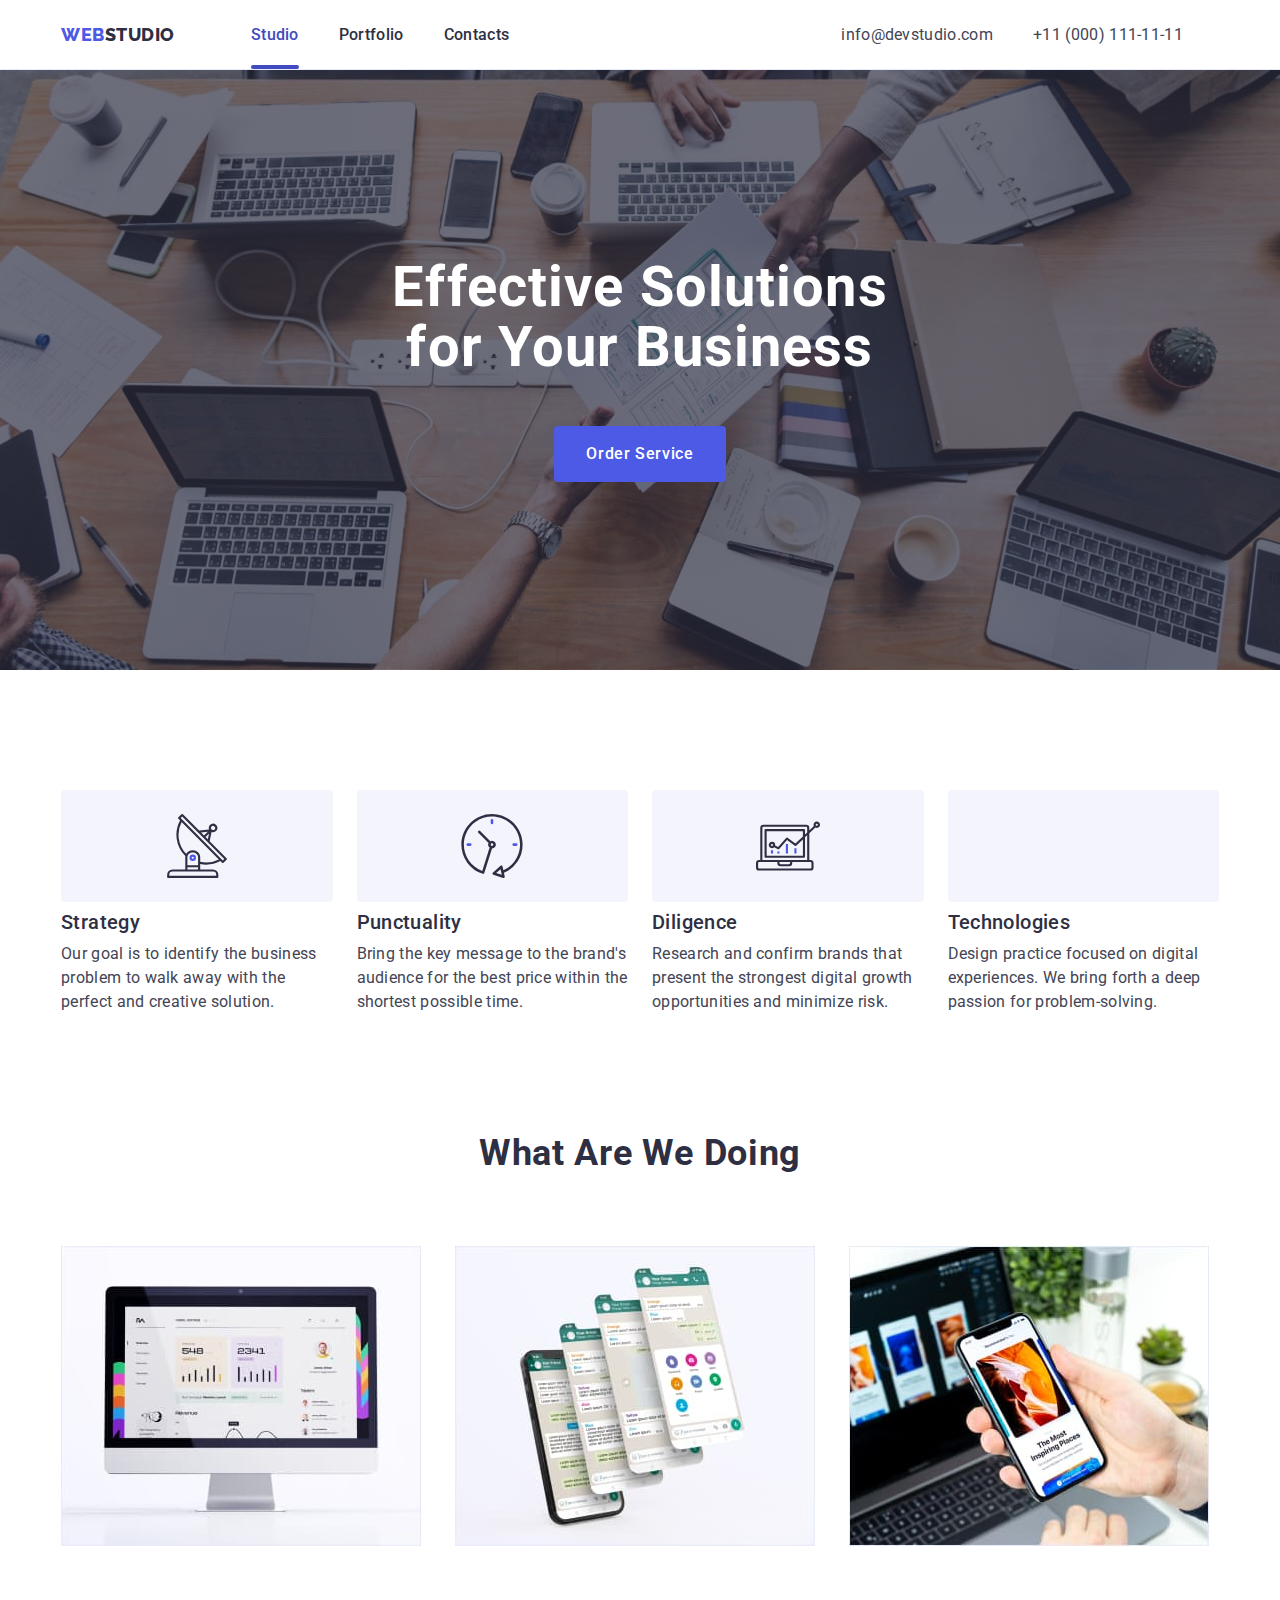
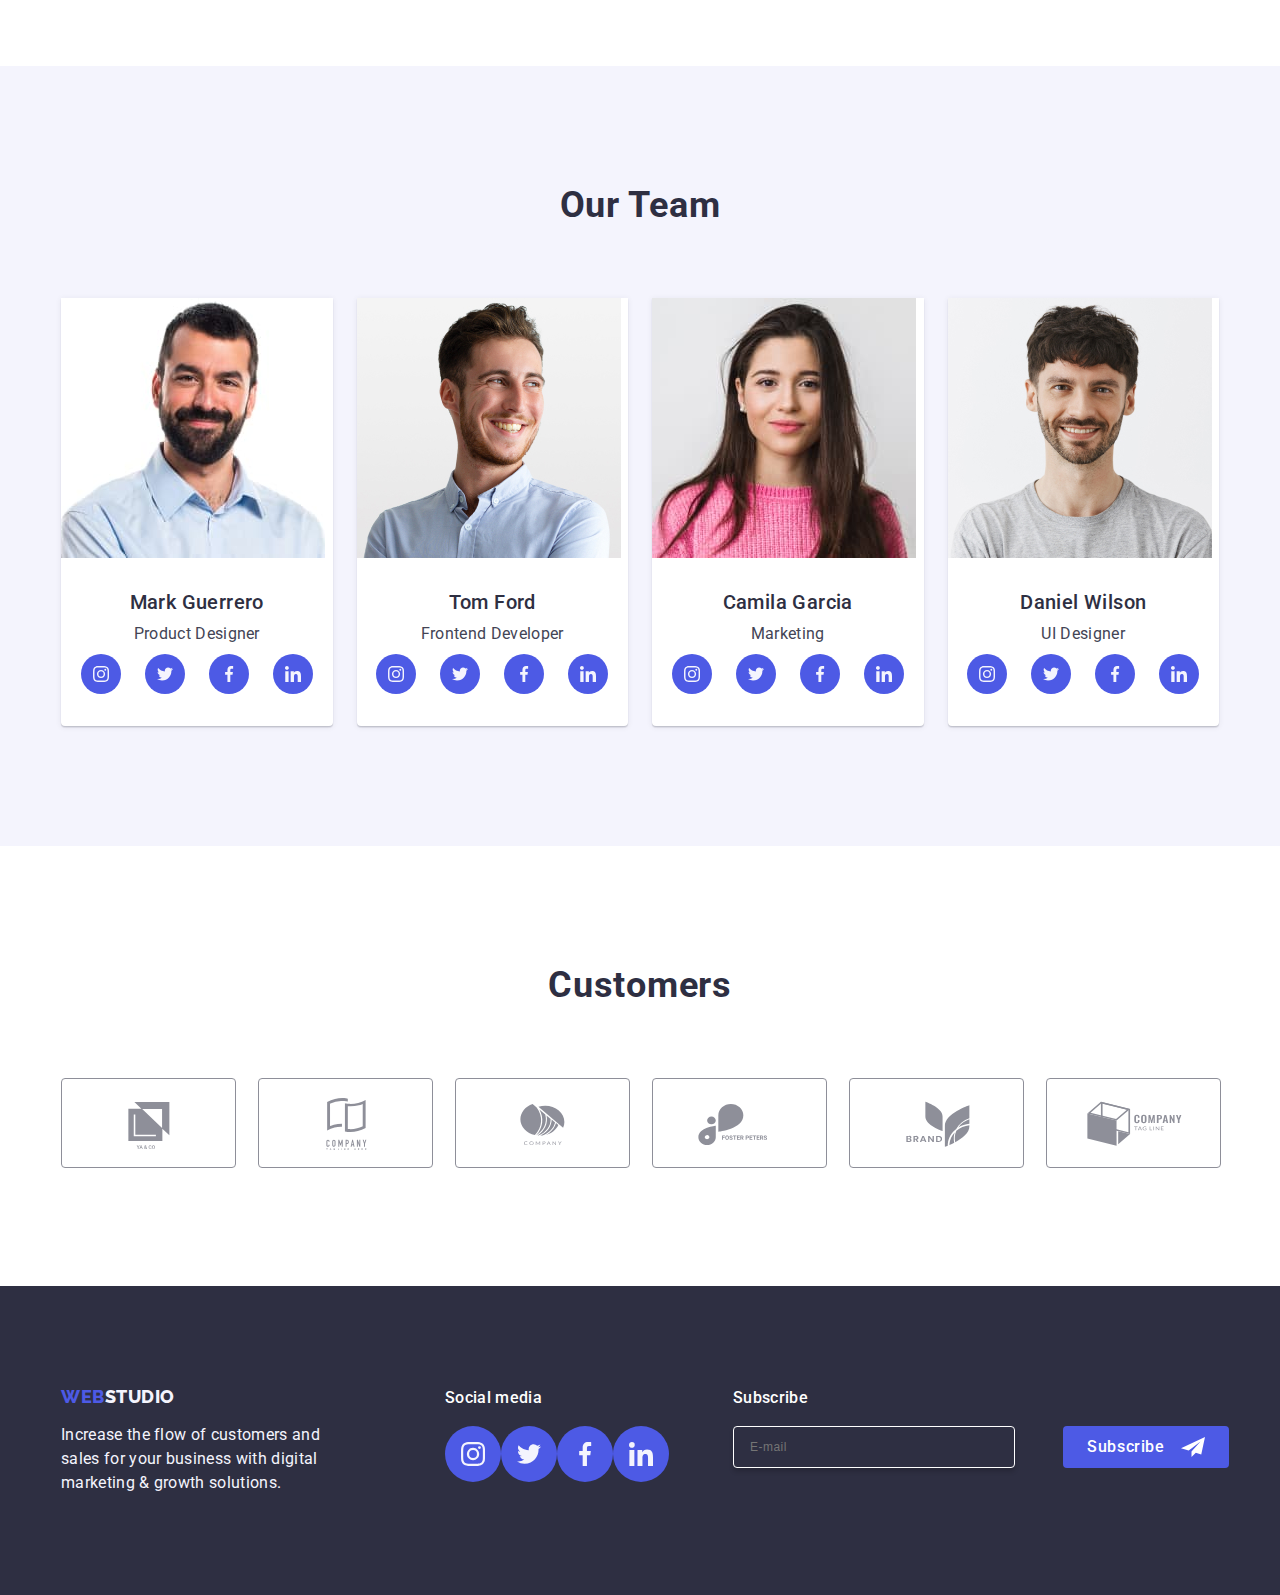
==== commit 6bd04cef: "hw5 55" ====
--- a/index.html
+++ b/index.html
@@ -400,19 +400,27 @@
             </li>
           </ul>
         </div>
+        <div class="container-form">
+          <p class="form-p">Subscribe</p>
+          <form class="form-email">
+            <label class="form-email-label">
+              <input
+                class="form-email-label-input"
+                name="E-mail"
+                type="email"
+                placeholder="E-mail"
+              />
+            </label>
+
+            <button class="btn-subscribe" type="submit">
+              Subscribe
+              <svg class="btn-subscribe-svg" width="24" height="24">
+                <use href="./images/icons.svg#icon-telegramlogosvg"></use>
+              </svg>
+            </button>
+          </form>
+        </div>
       </div>
-
-   <div class="container-send-mail">
-    <div class="container-form">
-      <p class="form-p">Subscribe</p>
-      <form class="form-email">
-        <label class ="form-email-label">
-          <input class="form-email-label-input" name="E-mail" type="email" placeholder="email"> 
-        </label>
-      </form>
-    </div>
-   </div>
-
     </footer>
 
     <div class="backdrop is-hidden" data-modal>
@@ -422,6 +430,71 @@
             <use href="./images/icons.svg#icon-close-black-18dp-2-1"></use>
           </svg>
         </button>
+        <p class="modal-text">Leave your contacts and we will call you back</p>
+        <form class="modal-form-name">
+          <div class="modal-div">
+            <label class="modal-label" for="Name">Name</label>
+
+            <div class="modal-input-div">
+              <input class="modal-input" type="text" name="Name" />
+              <svg class="modal-name-svg" width="24" height="24">
+                <use href="./images/icons.svg#icon-person-black-18dp-1"></use>
+              </svg>
+            </div>
+          </div>
+          <div class="modal-div">
+            <label class="modal-label" for="Phone">Phone</label>
+
+            <div class="modal-input-div">
+              <input class="modal-input" type="text" name="Phone" />
+              <svg class="modal-name-svg" width="24" height="24">
+                <use href="./images/icons.svg#icon-phone-black-18dp-1"></use>
+              </svg>
+            </div>
+          </div>
+          <div class="modal-div">
+            <label class="modal-label" for="Phone">Email</label>
+
+            <div class="modal-input-div">
+              <input class="modal-input" type="text" name="Phone" />
+              <svg class="modal-name-svg" width="24" height="24">
+                <use href="./images/icons.svg#icon-email-black-18dp-1"></use>
+              </svg>
+            </div>
+          </div>
+          <div class="modal-div">
+            <label class="modal-label" for="Phone">Comment</label>
+            <textarea
+              class="textarea"
+              name="Comment"
+              id="1"
+              placeholder="Text input"
+            ></textarea>
+          </div>
+          <div class="modal-div modal-txt">
+            <input
+              class="modal-checkbox visually-hidden"
+              required
+              type="checkbox"
+              value="true"
+              name="user-privacy"
+              id="user-privacy"
+            />
+            <label
+              for="user-privacy"
+              class="modal-label input-text modal-checkbox-label"
+            >
+              <span class="modal-span">
+                <svg width="10" height="8" class="privacy">
+                  <use href="./images/icons.svg#icon-checkmark"></use>
+                </svg>
+              </span>
+              I accept the terms and conditions of the
+              <a href="./index.html" class="modal-link">Privacy Policy</a>
+            </label>
+          </div>
+          <button class="modal-btn-finish" type="button">Send</button>
+        </form>
       </div>
     </div>
 
--- a/css/styles.css
+++ b/css/styles.css
@@ -59,6 +59,139 @@
   transition: fill 250ms cubic-bezier(0.4, 0, 0.2, 1);
 }
 
+.modal-text {
+  color: var(--NAVY-BLUE);
+  text-align: center;
+  font-family: Roboto;
+  font-size: 16px;
+  font-style: normal;
+  font-weight: 500;
+  line-height: 24px;
+  letter-spacing: 0.32px;
+  margin-top: 72px;
+  margin-bottom: 16px;
+}
+
+.modal-label {
+  color: var(--LIGHT-SLATE);
+  font-family: Roboto;
+  font-size: 12px;
+  font-style: normal;
+  font-weight: 400;
+  line-height: 14px;
+  letter-spacing: 0.48px;
+  margin-bottom: 4px;
+  display: flex;
+}
+
+.modal-btn-finish {
+  width: 169px;
+  text-align: center;
+  color: white;
+  font-size: 16px;
+  font-family: Roboto;
+  font-weight: 500;
+  line-height: 24px;
+  letter-spacing: 0.64px;
+  word-wrap: break-word;
+  background-color: var(--iris);
+  border-radius: 4px;
+  padding: 16px 32px;
+  margin: 0 auto;
+  box-shadow: 0px 4px 4px rgba(0, 0, 0, 0.15);
+  border: none;
+}
+
+.modal-div {
+  max-width: 360px;
+  width: 100%;
+  margin: 0 auto;
+}
+
+.modal-txt {
+  margin-bottom: 24px;
+  display: block;
+}
+
+.modal-span {
+  border-radius: 2px;
+  width: 16px;
+  height: 16px;
+  border: 1px solid var(--NAVY-BLUE-modal);
+  display: flex;
+  align-items: center;
+  justify-content: center;
+  fill: transparent;
+}
+
+.modal-checkbox {
+  margin-right: 8px;
+}
+
+.modal-checkbox:checked + .modal-label > .modal-span {
+  background-color: var(--hover-link);
+  border: none;
+  fill: var(--CLOUD);
+}
+
+.modal-input-div {
+  position: relative;
+}
+
+.modal-input {
+  border-radius: 4px;
+  border: 1px solid var(--NAVY-BLUE-modal, rgba(46, 47, 66, 0.4));
+  width: 100%;
+  height: 40px;
+  padding-left: 38px;
+  outline: transparent;
+}
+
+.modal-input:focus-within {
+  border-color: var(--iris);
+}
+
+.modal-name-svg {
+  position: absolute;
+  left: 16px;
+  bottom: 8px;
+}
+
+.modal-input:focus-within + .modal-name-svg {
+  fill: var(--iris);
+}
+
+.textarea {
+  resize: none;
+  width: 100%;
+  height: 120px;
+  border-radius: 4px;
+  border: 1px solid var(--NAVY-BLUE-modal);
+  outline: transparent;
+  padding: 8px 16px;
+
+  font-family: Roboto;
+  font-size: 12px;
+  font-style: normal;
+  font-weight: 400;
+  line-height: 14px;
+  letter-spacing: 0.48px;
+}
+
+.modal-link {
+  color: var(--IRIS, #4d5ae5);
+  font-family: Roboto;
+  font-size: 12px;
+  font-style: normal;
+  font-weight: 400;
+  line-height: 16px;
+  letter-spacing: 0.48px;
+  text-decoration-line: underline;
+}
+
+.textarea:focus-within {
+  border-color: var(--iris);
+}
 
 .backdrop {
   position: fixed;
@@ -76,6 +209,12 @@
   top: 50%;
   left: 50%;
   transform: translate(-50%, -50%);
+}
+
+.modal-form-name {
+  display: flex;
+  gap: 8px;
+  flex-direction: column;
 }
 
 .modal-btn {
@@ -488,7 +627,7 @@
 
 /*FOOTER*/
 
-.form-p{
+.form-p {
   margin-bottom: 16px;
   font-weight: 500;
   font-size: 16px;
@@ -497,13 +636,12 @@
   color: #ffffff;
 }
 
-.form-email{
+.form-email {
   display: flex;
   gap: 24px;
-
-}
-
-.form-email-label-input{
+}
+
+.form-email-label-input {
   width: 264px;
   height: 40px;
   border: 1px solid #ffffff;
@@ -514,8 +652,8 @@
   padding-left: 16px;
   box-shadow: 0px 4px 4px 0px rgba(0, 0, 0, 0.15);
   border-radius: 4px;
-  color: #ffffff; 
-  
+  color: #ffffff;
+  margin-right: 24px;
 }
 
 .footer-container {
@@ -551,6 +689,34 @@
   line-height: 24px;
   letter-spacing: 0.32px;
   width: 264px;
+}
+
+.footer-section-two {
+  margin-right: 80px;
+}
+
+.btn-subscribe {
+  min-width: 165px;
+  background-color: var(--iris);
+  border-radius: 4px;
+  border: none;
+  color: var(--WHITE);
+  text-align: center;
+  font-family: Roboto;
+  font-size: 16px;
+  font-style: normal;
+  font-weight: 500;
+  line-height: 24px;
+  letter-spacing: 0.64px;
+  display: flex;
+  align-items: center;
+  justify-content: center;
+  padding: 8px 24px;
+}
+
+.btn-subscribe-svg {
+  fill: var(--WHITE);
+  margin-left: 16px;
 }
 
 .footer-section-two-title {
